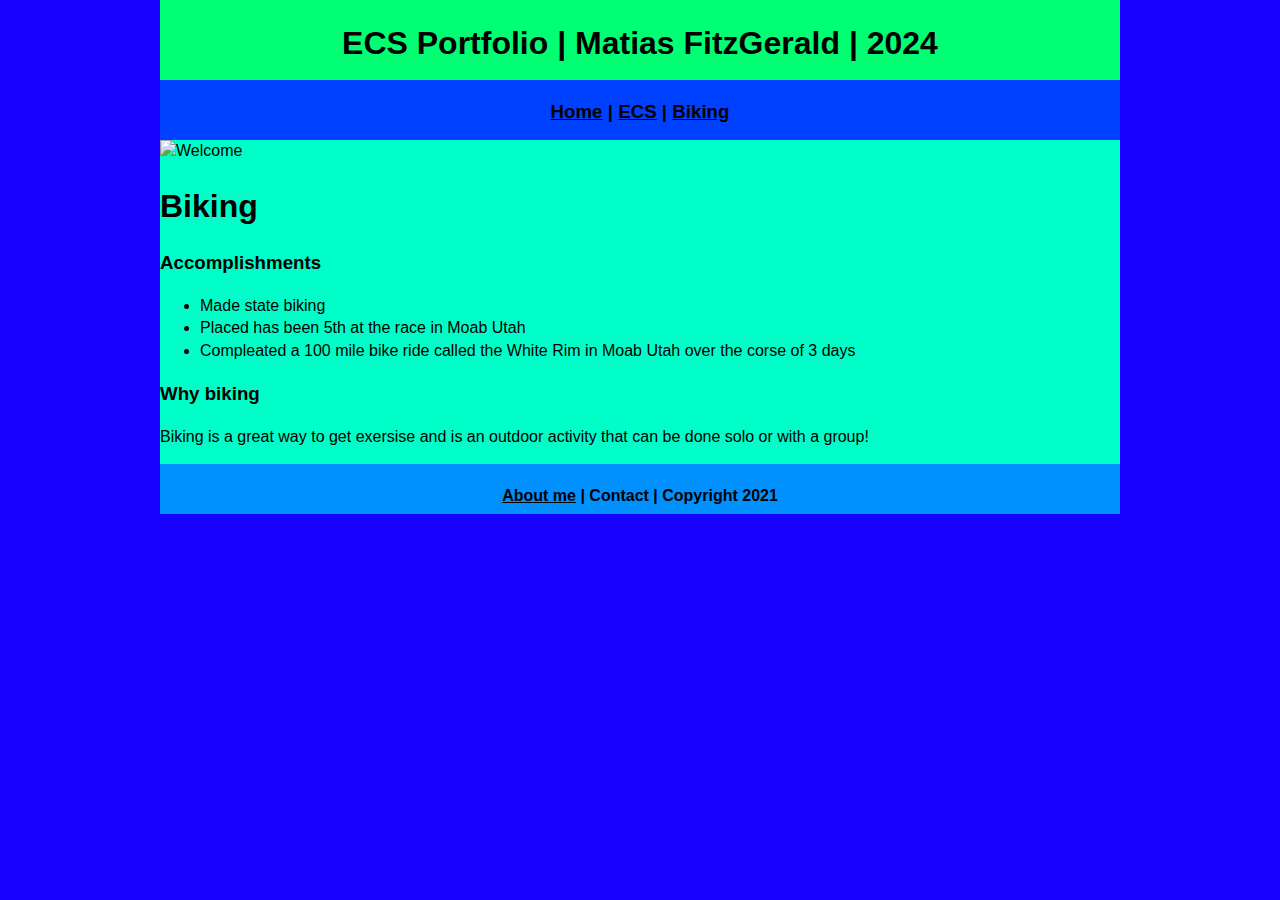
==== biking/index.html @ 1a2ea9f4 "Update index.html" ====
<!DOCTYPE html>
<html class="homePage">
   <head>
      <!-- This is a comment! Text here will be ignored by the browser. -->
      <meta charset="UTF-8">
      <title>ECS Portfolio | 2024</title>
      <link href="../myCSS.css" rel="stylesheet" type="text/css">
   </head>
   <body>
      <div class="container">
         <div class="header">
            <h1>ECS Portfolio | Matias FitzGerald | 2024</h1>
         </div>
         <div class="nav">
            <h3><a href="../index.html">Home</a> | <a href="../ecs/index.html">ECS</a> | <a href="../biking/index.html">Biking</a> </h3>
         </div>
         <div class="content">
              <img src="images/manbiking.png" alt="Welcome" width="960" height="500" >
               <h1>Biking</h1>
            <h3>Accomplishments</h3>
            <ul>
               <li>Made state biking</li>
               <li>Placed has been 5th at the race in Moab Utah</li>
               <li>Compleated a 100 mile bike ride called the White Rim in Moab Utah over the corse of 3 days</li>
            </ul>
            <h3>Why biking</h3>
            <p>Biking is a great way to get exersise and is an outdoor activity that can be done solo or with a group!</p>
         </div>
         <div class="footer">
            <h4> <a href="../aboutme.html">About me</a> | Contact | Copyright 2021</h4>
         </div>
      </div>
   </body>
</html>
---- myCSS.css ----
@charset "UTF-8";
/* This is a comment! Text here will be ignored by the browser. */
body {
        margin: 0 auto;
        font: 100%/1.4 Verdana, Arial, Helvetica, sans-serif;
}
.homePage {
        background: #1801FF;
}
.container {
        width: 960px;
        margin: 0 auto;
}
.header {
      background: #00FF72;
      text-align: center;
      margin: 0px;
      padding: 5;
      float: left;
      width: 100%;
      height: 80px;

}
.nav {
      background: #0040FF;
      margin: 0px;
      padding: 5;
      float: left;
      width: 100%;
      height: 60px;
      text-align: center;
}
.content {
      background: #00FFC8;
      margin: 0px;
      float: left;
      width: 100%;
      text-align: left;
}
.footer {
      background: #0091FF;
      margin: 0px;
      float: left;
      width: 100%;
      height: 50px;
      text-align: center;
}
a:link {
     color: #000000;
}
a:visited {
     color: #000;
}
a:hover, a:active, a:focus { 
     text-decoration: underline;
}
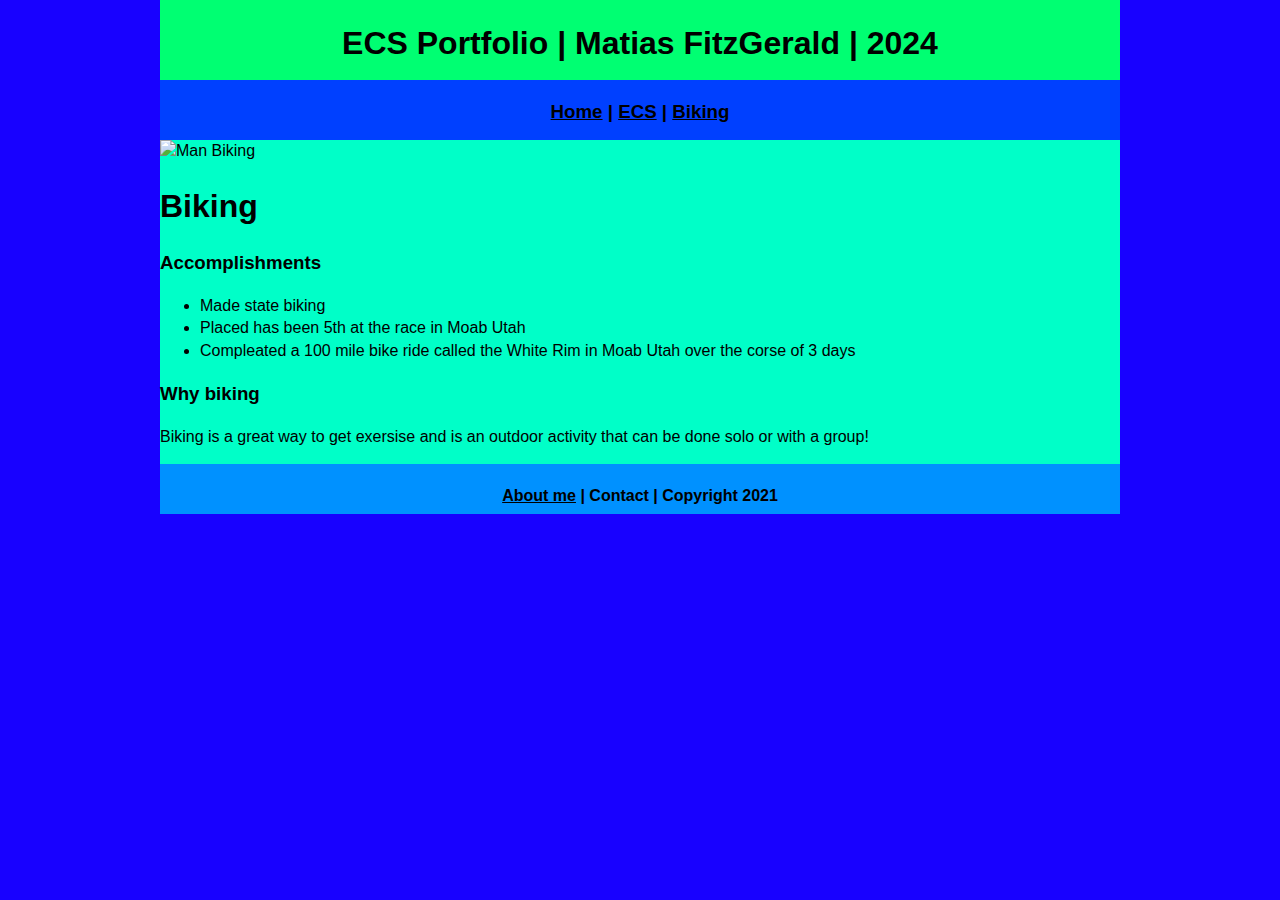
==== commit 3c56d696: "Update index.html" ====
--- a/biking/index.html
+++ b/biking/index.html
@@ -15,7 +15,7 @@
             <h3><a href="../index.html">Home</a> | <a href="../ecs/index.html">ECS</a> | <a href="../biking/index.html">Biking</a> </h3>
          </div>
          <div class="content">
-              <img src="images/manbiking.png" alt="Welcome" width="960" height="500" >
+              <img src="images/manbiking.png" alt="Man Biking" >
                <h1>Biking</h1>
             <h3>Accomplishments</h3>
             <ul>
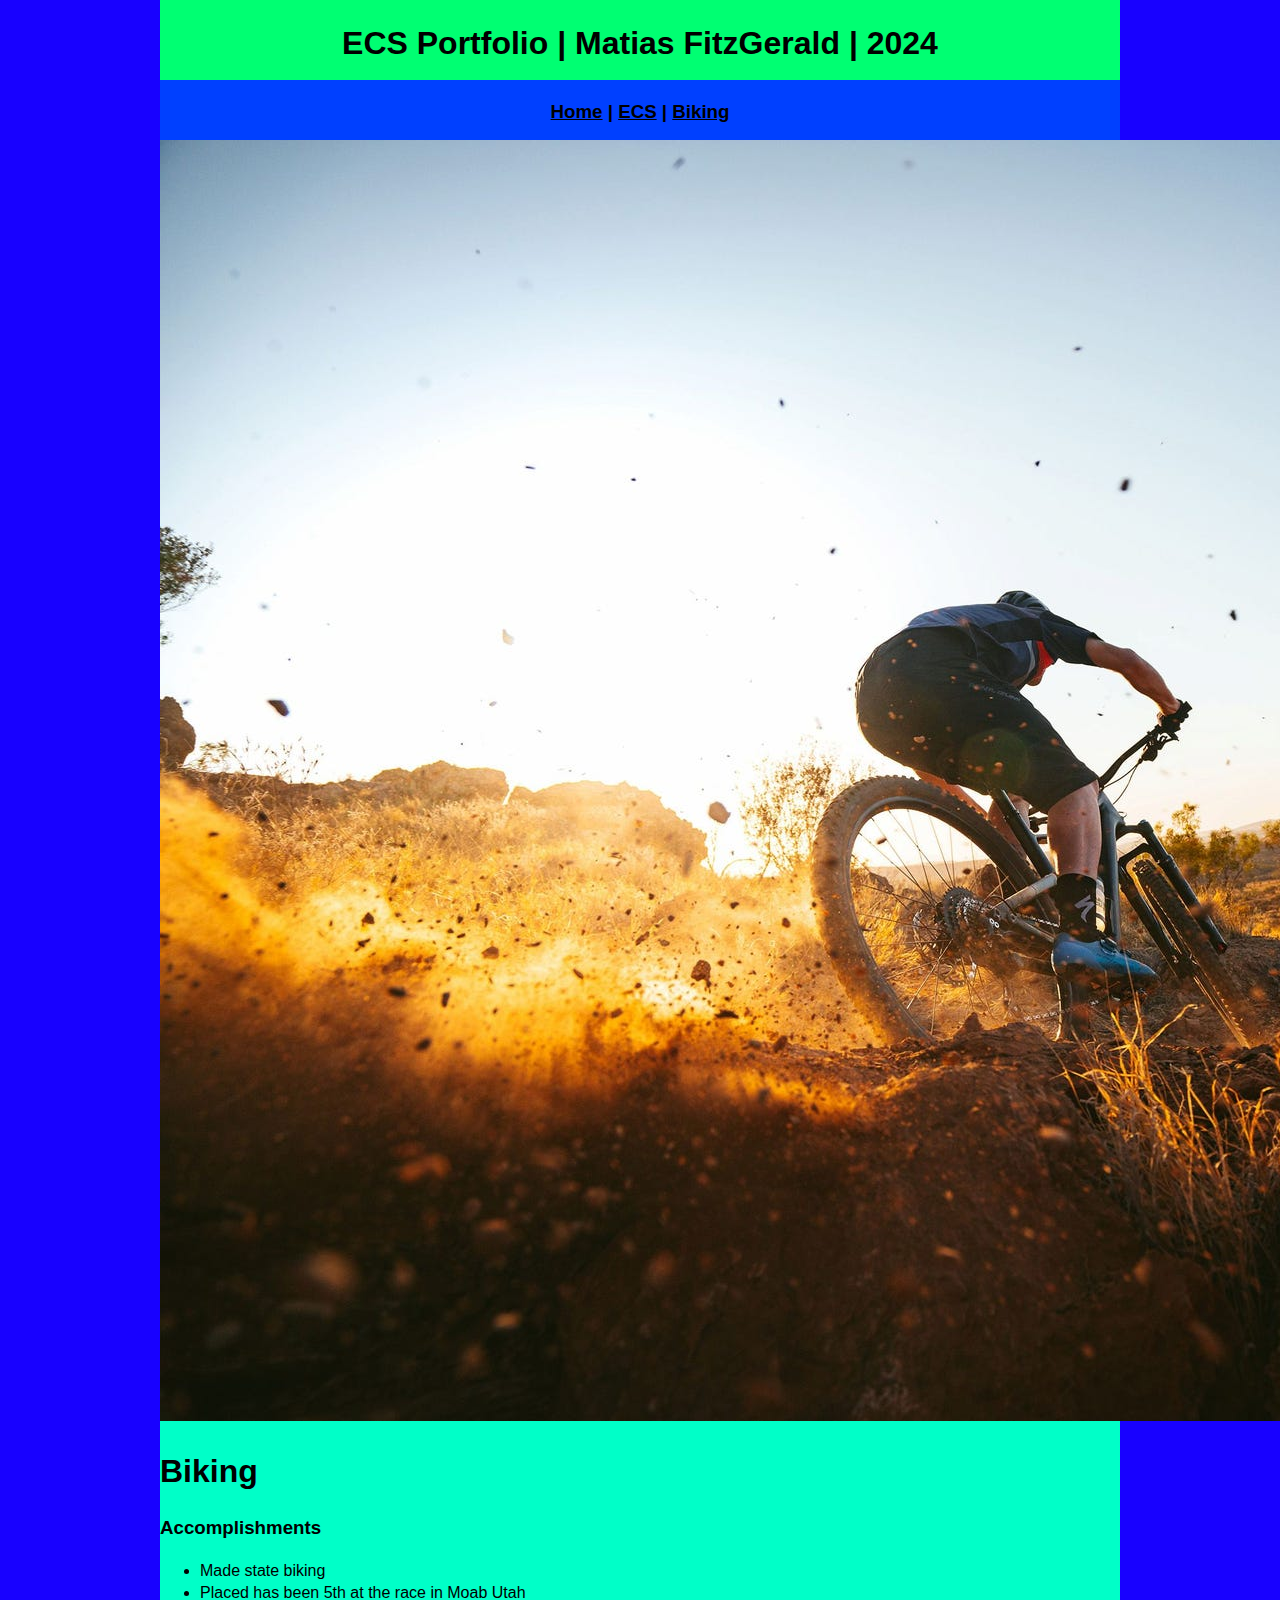
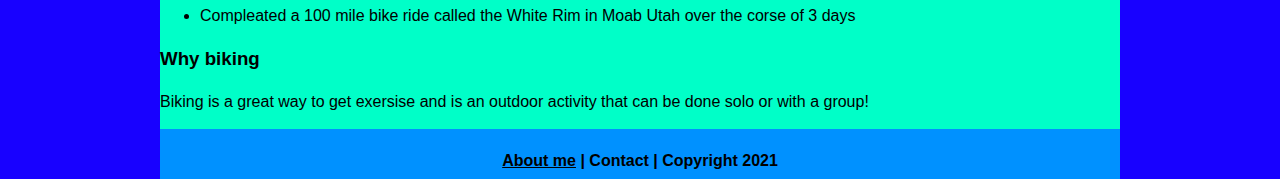
==== commit e26a75c6: "Update index.html" ====
--- a/biking/index.html
+++ b/biking/index.html
@@ -15,7 +15,8 @@
             <h3><a href="../index.html">Home</a> | <a href="../ecs/index.html">ECS</a> | <a href="../biking/index.html">Biking</a> </h3>
          </div>
          <div class="content">
-              <img src="images/manbiking.png" alt="Man Biking" >
+              <img src="../images/manbiking.png" alt="Man Biking" >
+            
                <h1>Biking</h1>
             <h3>Accomplishments</h3>
             <ul>
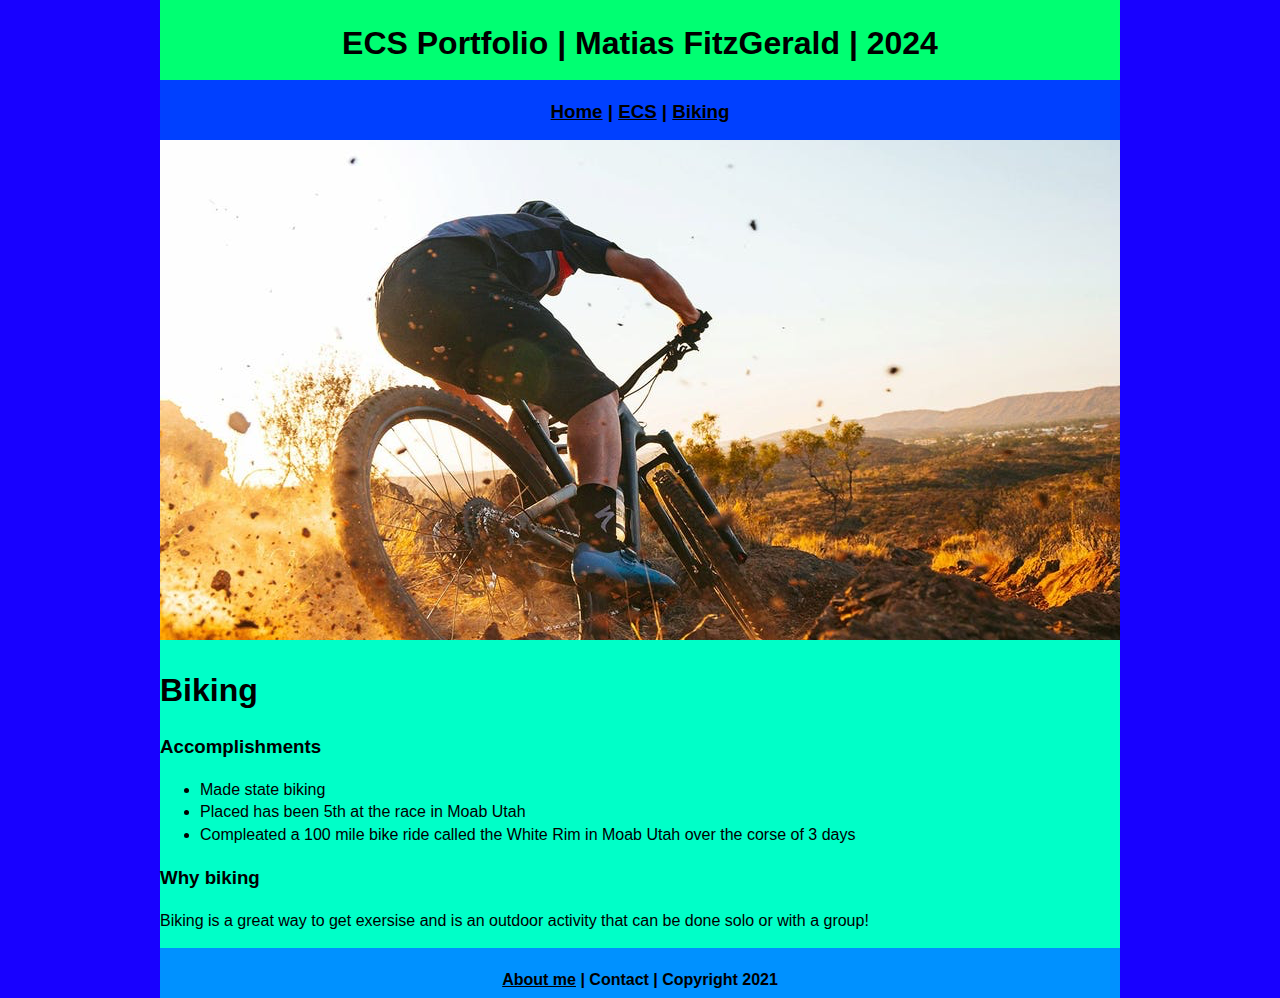
==== commit 0999aeea: "Update index.html" ====
--- a/biking/index.html
+++ b/biking/index.html
@@ -15,7 +15,7 @@
             <h3><a href="../index.html">Home</a> | <a href="../ecs/index.html">ECS</a> | <a href="../biking/index.html">Biking</a> </h3>
          </div>
          <div class="content">
-              <img src="../images/manbiking.png" alt="Man Biking" >
+              <img src="../images/manbikingut.png" alt="Man Biking" >
             
                <h1>Biking</h1>
             <h3>Accomplishments</h3>
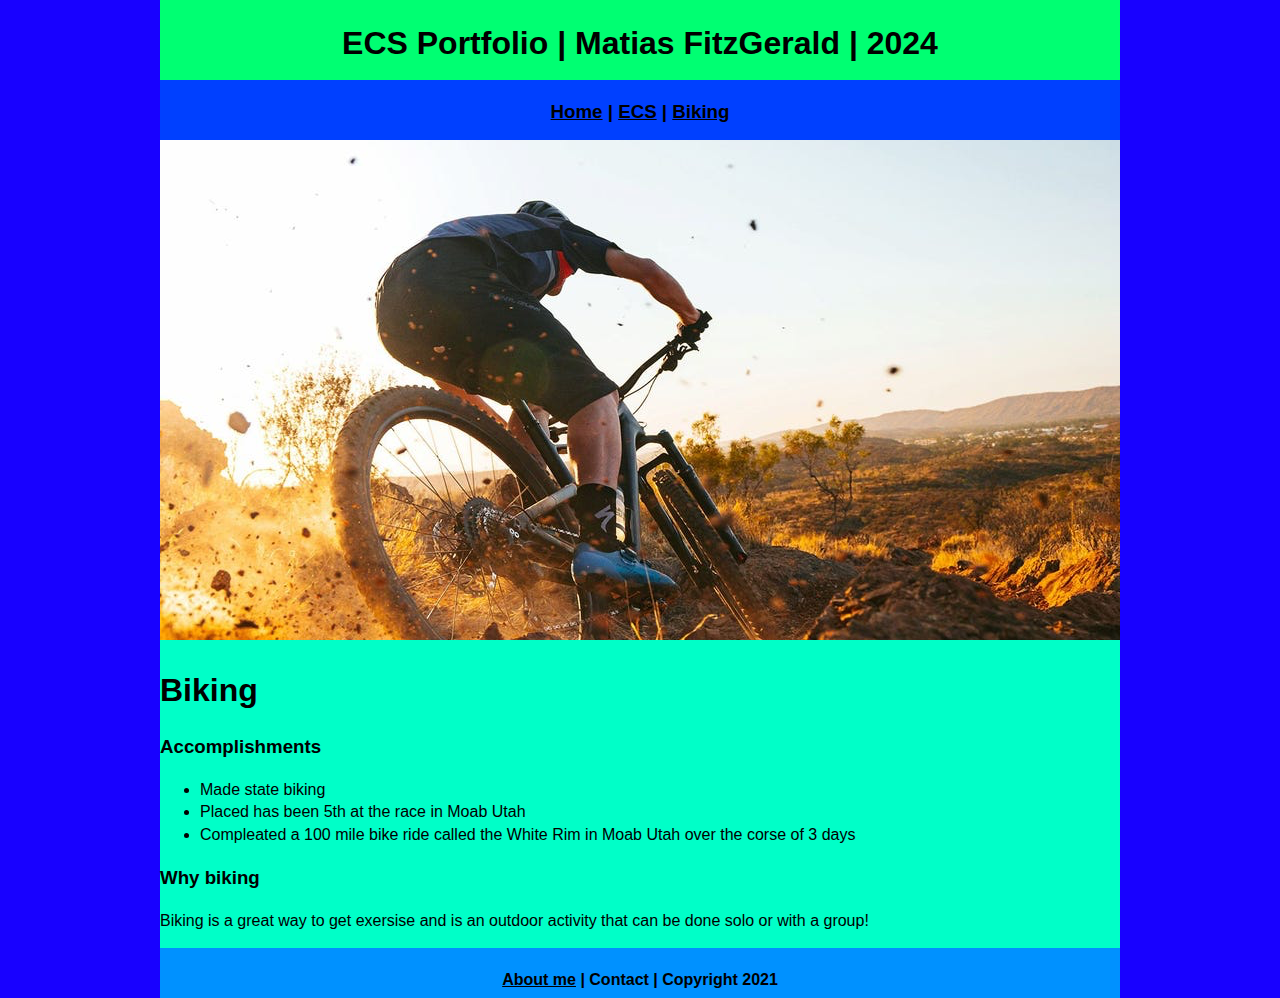
==== commit be8de809: "Update index.html" ====
--- a/biking/index.html
+++ b/biking/index.html
@@ -15,7 +15,7 @@
             <h3><a href="../index.html">Home</a> | <a href="../ecs/index.html">ECS</a> | <a href="../biking/index.html">Biking</a> </h3>
          </div>
          <div class="content">
-              <img src="../images/manbikingut.png" alt="Man Biking" >
+              <img src="../images/manbikingut.png" alt="Man Biking"  width="960" height="500"  >
             
                <h1>Biking</h1>
             <h3>Accomplishments</h3>
@@ -28,7 +28,7 @@
             <p>Biking is a great way to get exersise and is an outdoor activity that can be done solo or with a group!</p>
          </div>
          <div class="footer">
-            <h4> <a href="../aboutme.html">About me</a> | Contact | Copyright 2021</h4>
+            <h4> <a href="../aboutme.html">About me</a> | <a herf="mailto:9701149@graniteschools.org">Contact</a> | Copyright 2021</h4>
          </div>
       </div>
    </body>
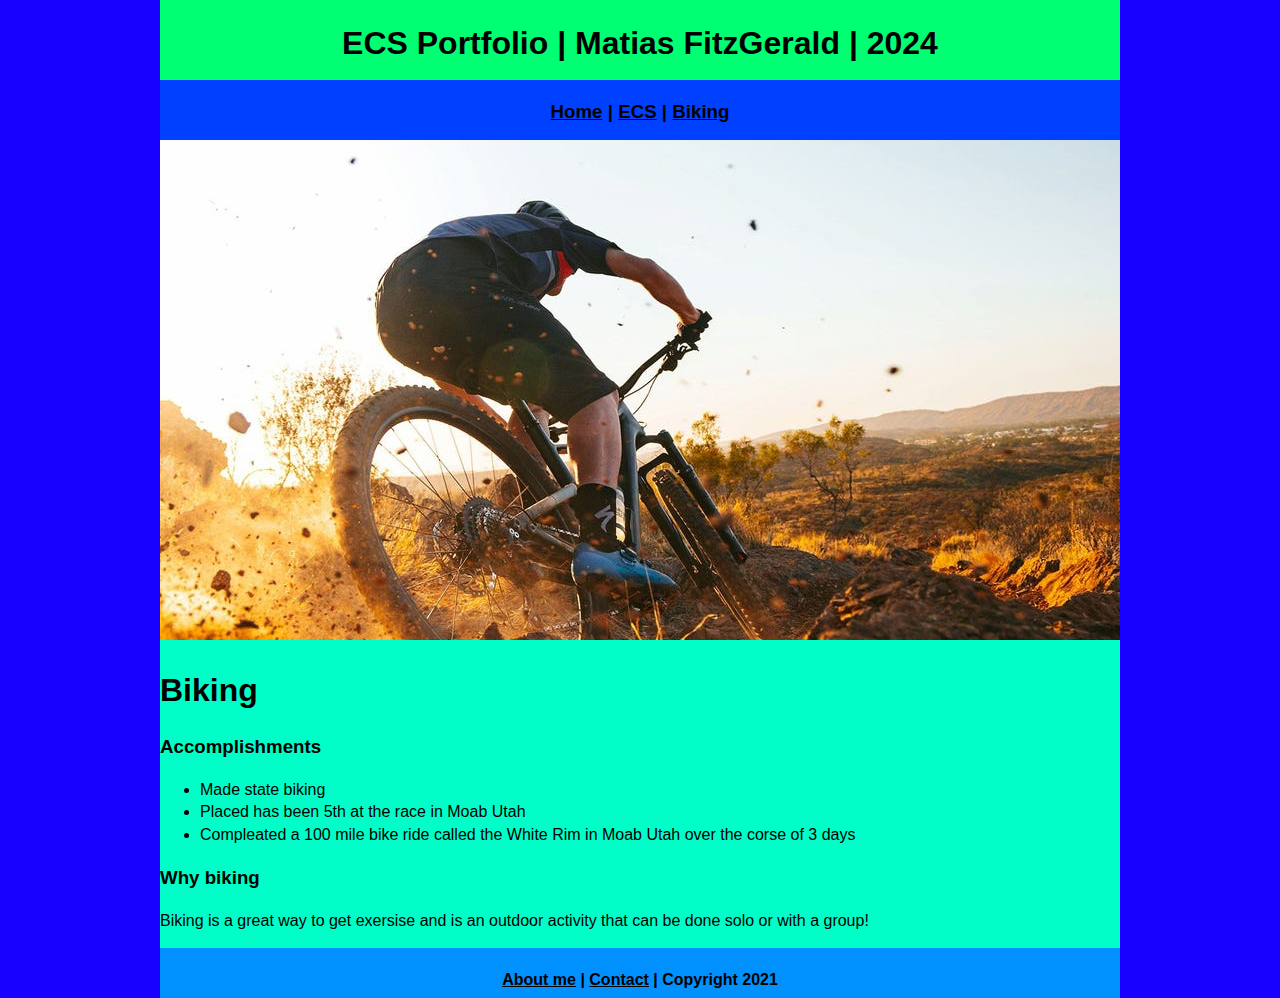
==== commit 40204e9c: "Update index.html" ====
--- a/biking/index.html
+++ b/biking/index.html
@@ -28,7 +28,7 @@
             <p>Biking is a great way to get exersise and is an outdoor activity that can be done solo or with a group!</p>
          </div>
          <div class="footer">
-            <h4> <a href="../aboutme.html">About me</a> | <a herf="mailto:9701149@graniteschools.org">Contact</a> | Copyright 2021</h4>
+            <h4> <a href="../aboutme.html">About me</a> | <a href="mailto:9701149@graniteschools.org">Contact</a> | Copyright 2021</h4>
          </div>
       </div>
    </body>
